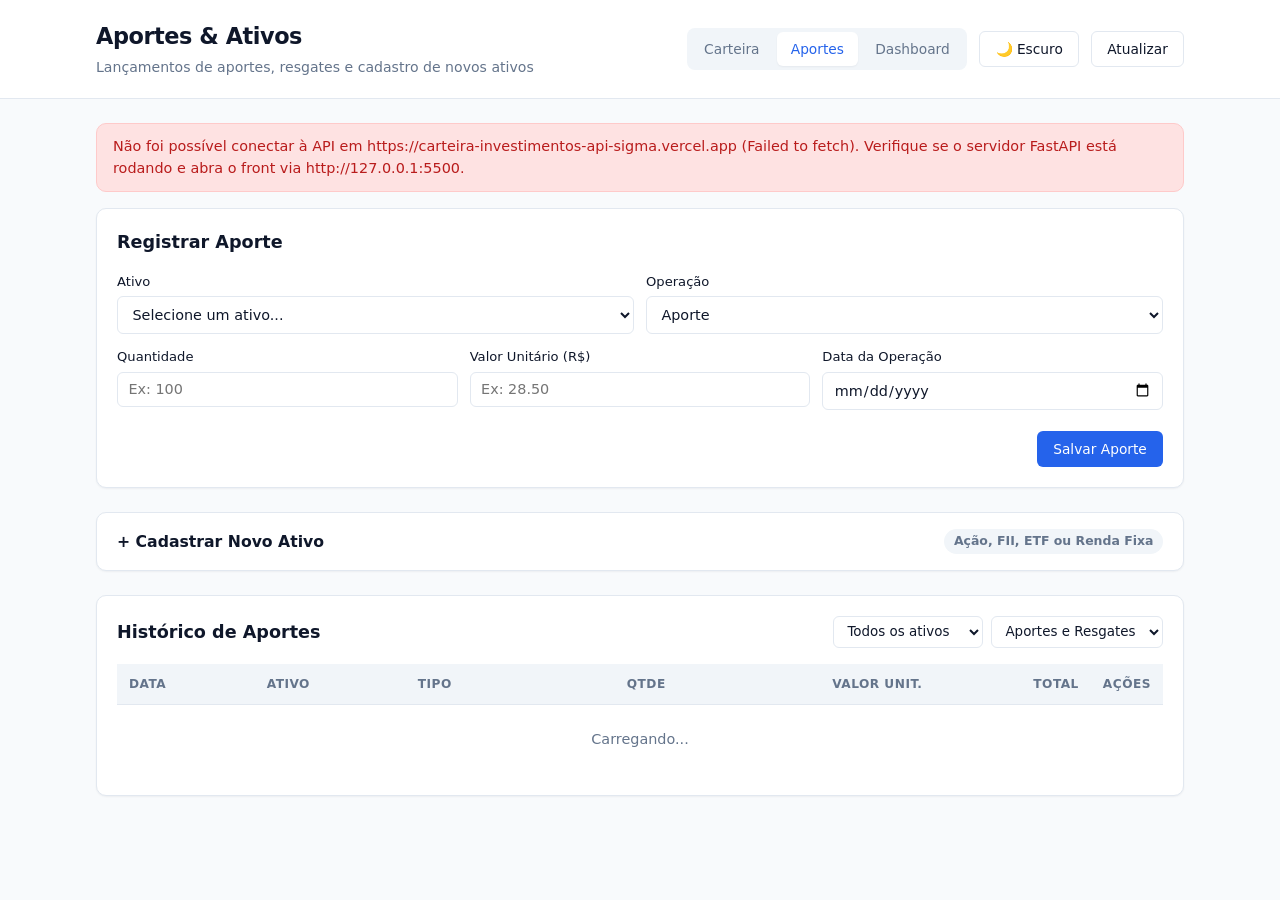
==== frontend/aportes.html @ 301adb0d "improve interface" ====
<!DOCTYPE html>
<html lang="pt-BR">
<head>
  <meta charset="UTF-8" />
  <meta name="viewport" content="width=device-width, initial-scale=1.0" />
  <meta name="theme-color" content="#2563eb" />
  <title>Aportes — Carteira de Investimentos</title>
  <link rel="manifest" href="manifest.json" />
  <link rel="icon" type="image/png" sizes="192x192" href="icons/icon-192.png" />
  <link rel="apple-touch-icon" href="icons/icon-192.png" />
  <link rel="stylesheet" href="css/style.css" />
  <script src="js/theme.js"></script>
</head>
<body>
  <header class="topbar">
    <div class="container topbar-inner">
      <div>
        <h1>Aportes &amp; Ativos</h1>
        <p class="subtitle">Lançamentos de aportes, resgates e cadastro de novos ativos</p>
      </div>
      <div class="topbar-actions">
        <nav class="topnav" aria-label="Navegação principal">
          <a href="index.html" class="nav-link">Carteira</a>
          <a href="aportes.html" class="nav-link active">Aportes</a>
          <a href="dashboard.html" class="nav-link">Dashboard</a>
        </nav>
        <button id="btn-tema" class="btn btn-secondary" type="button">
          🌙 Escuro
        </button>
        <button id="btn-recarregar-aportes" class="btn btn-secondary" type="button">
          Atualizar
        </button>
      </div>
    </div>
  </header>

  <main class="container">
    <div id="feedback" class="feedback hidden" role="status" aria-live="polite"></div>

    <!-- Formulário principal: Registrar / Editar Aporte -->
    <section class="card">
      <div class="section-header">
        <h2 id="titulo-form-aporte">Registrar Aporte</h2>
        <button
          id="btn-cancelar-edicao"
          type="button"
          class="btn btn-ghost btn-sm hidden"
        >
          Cancelar edição
        </button>
      </div>

      <form id="form-aporte">
        <input id="aporte-id" type="hidden" value="" />

        <div class="field-row">
          <div class="field">
            <label for="aporte-ativo">Ativo</label>
            <select id="aporte-ativo" name="ativo_id" required>
              <option value="">Selecione um ativo...</option>
            </select>
          </div>

          <div class="field">
            <label for="aporte-tipo">Operação</label>
            <select id="aporte-tipo" name="tipo" required>
              <option value="APORTE">Aporte</option>
              <option value="RESGATE">Resgate</option>
            </select>
          </div>
        </div>

        <div class="field-row field-row-3">
          <div class="field">
            <label for="aporte-quantidade">
              Quantidade
              <span id="hint-qtde-rf" class="field-hint hidden">(fixo em 1 para RF)</span>
            </label>
            <input
              id="aporte-quantidade"
              name="quantidade"
              type="number"
              step="any"
              min="0.000001"
              placeholder="Ex: 100"
              required
            />
          </div>

          <div class="field">
            <label for="aporte-valor" id="label-aporte-valor">Valor Unitário (R$)</label>
            <input
              id="aporte-valor"
              name="valor_unitario"
              type="number"
              step="0.0001"
              min="0.0001"
              placeholder="Ex: 28.50"
              required
            />
          </div>

          <div class="field">
            <label for="aporte-data">Data da Operação</label>
            <input id="aporte-data" name="data_aporte" type="date" />
          </div>
        </div>

        <div class="form-actions">
          <button id="btn-submit-aporte" type="submit" class="btn btn-primary">
            Salvar Aporte
          </button>
        </div>
      </form>
    </section>

    <!-- Bloco recolhível: Cadastrar Novo Ativo -->
    <details id="detalhes-novo-ativo" class="card collapsible-card">
      <summary class="collapsible-summary">
        <span>+ Cadastrar Novo Ativo</span>
        <span class="badge-muted">Ação, FII, ETF ou Renda Fixa</span>
      </summary>

      <form id="form-ativo" class="collapsible-body">
        <div class="field-row">
          <div class="field">
            <label for="ativo-codigo">Código</label>
            <input
              id="ativo-codigo"
              name="codigo"
              type="text"
              placeholder="Ex: BBAS3 ou CDB_120"
              maxlength="30"
              required
            />
          </div>

          <div class="field">
            <label for="ativo-classe">Classe</label>
            <select id="ativo-classe" name="classe" required>
              <option value="ACAO">Ação</option>
              <option value="FII">FII</option>
              <option value="ETF">ETF</option>
              <option value="RENDA_FIXA">Renda Fixa</option>
            </select>
          </div>
        </div>

        <div class="field">
          <label for="ativo-nome">Nome do Ativo</label>
          <input
            id="ativo-nome"
            name="nome"
            type="text"
            placeholder="Ex: Banco do Brasil"
            maxlength="100"
            required
          />
        </div>

        <div id="campos-rf" class="rf-fields hidden">
          <div class="field-row field-row-3">
            <div class="field">
              <label for="ativo-indexador">Indexador</label>
              <select id="ativo-indexador" name="indexador">
                <option value="CDI">CDI</option>
                <option value="SELIC">SELIC</option>
                <option value="IPCA">IPCA</option>
                <option value="PREFIXADO">Prefixado</option>
              </select>
            </div>

            <div class="field">
              <label for="ativo-taxa" id="label-ativo-taxa">Percentual do CDI (%)</label>
              <input
                id="ativo-taxa"
                name="taxa_percentual"
                type="number"
                step="0.01"
                min="0"
                placeholder="Ex: 100 ou 120"
              />
            </div>

            <div class="field">
              <label for="ativo-valor-inicial">Valor Inicial / Atual (R$)</label>
              <input
                id="ativo-valor-inicial"
                name="valor_atual"
                type="number"
                step="0.01"
                min="0"
                value="0"
                placeholder="0,00"
              />
            </div>
          </div>
        </div>

        <div class="form-actions">
          <button type="submit" class="btn btn-primary">Cadastrar Ativo</button>
        </div>
      </form>
    </details>

    <!-- Histórico de Aportes com Filtros -->
    <section class="card">
      <div class="section-header">
        <h2>Histórico de Aportes</h2>
        <div class="filter-bar">
          <select id="filtro-ativo" aria-label="Filtrar por ativo">
            <option value="">Todos os ativos</option>
          </select>
          <select id="filtro-tipo" aria-label="Filtrar por operação">
            <option value="">Aportes e Resgates</option>
            <option value="APORTE">Somente Aportes</option>
            <option value="RESGATE">Somente Resgates</option>
          </select>
        </div>
      </div>

      <div class="table-wrapper">
        <table>
          <thead>
            <tr>
              <th>Data</th>
              <th>Ativo</th>
              <th>Tipo</th>
              <th class="num">Qtde</th>
              <th class="num">Valor Unit.</th>
              <th class="num">Total</th>
              <th class="actions-col">Ações</th>
            </tr>
          </thead>
          <tbody id="tbody-aportes">
            <tr>
              <td colspan="7" class="empty-cell">Carregando...</td>
            </tr>
          </tbody>
        </table>
      </div>
    </section>
  </main>

  <!-- Navegação inferior fixa no celular (PWA) -->
  <nav class="bottom-nav" aria-label="Navegação mobile">
    <a href="index.html" class="bottom-nav-link">
      <span class="bottom-nav-icon" aria-hidden="true">💼</span>
      <span>Carteira</span>
    </a>
    <a href="aportes.html" class="bottom-nav-link active">
      <span class="bottom-nav-icon" aria-hidden="true">➕</span>
      <span>Aportes</span>
    </a>
    <a href="dashboard.html" class="bottom-nav-link">
      <span class="bottom-nav-icon" aria-hidden="true">📊</span>
      <span>Dashboard</span>
    </a>
  </nav>

  <script src="js/api.js"></script>
  <script src="js/utils.js"></script>
  <script src="js/aportes.js"></script>
</body>
</html>
---- frontend/css/style.css ----
:root {
  --bg: #f8fafc;
  --surface: #ffffff;
  --surface-subtle: #f1f5f9;
  --row-hover: #f8fafc;
  --border: #e2e8f0;
  --text: #0f172a;
  --text-muted: #64748b;
  --primary: #2563eb;
  --primary-hover: #1d4ed8;
  --positive: #15803d;
  --positive-bg: #dcfce7;
  --positive-border: #bbf7d0;
  --negative: #b91c1c;
  --negative-bg: #fee2e2;
  --negative-border: #fecaca;
  --radius: 10px;
  --shadow: 0 1px 2px rgba(15, 23, 42, 0.05);
}

[data-theme="dark"] {
  --bg: #0b1120;
  --surface: #111827;
  --surface-subtle: #1e293b;
  --row-hover: #172033;
  --border: #263248;
  --text: #f1f5f9;
  --text-muted: #94a3b8;
  --primary: #3b82f6;
  --primary-hover: #2563eb;
  --positive: #4ade80;
  --positive-bg: rgba(34, 197, 94, 0.14);
  --positive-border: rgba(74, 222, 128, 0.3);
  --negative: #f87171;
  --negative-bg: rgba(239, 68, 68, 0.15);
  --negative-border: rgba(248, 113, 113, 0.3);
  --shadow: 0 1px 3px rgba(0, 0, 0, 0.35);
  color-scheme: dark;
}

*,
*::before,
*::after {
  box-sizing: border-box;
}

@view-transition {
  navigation: auto;
}

::view-transition-old(page-content) {
  animation: pageFadeOut 160ms ease both;
}

::view-transition-new(page-content) {
  animation: pageEnter 240ms cubic-bezier(0.22, 1, 0.36, 1) both;
}

@keyframes pageEnter {
  from {
    opacity: 0;
    transform: translateY(8px);
  }
  to {
    opacity: 1;
    transform: translateY(0);
  }
}

@keyframes pageFadeOut {
  from {
    opacity: 1;
    transform: translateY(0);
  }
  to {
    opacity: 0;
    transform: translateY(-4px);
  }
}

body {
  margin: 0;
  font-family: system-ui, -apple-system, BlinkMacSystemFont, "Segoe UI", Roboto,
    sans-serif;
  background-color: var(--bg);
  color: var(--text);
  line-height: 1.5;
  -webkit-font-smoothing: antialiased;
  transition: background-color 0.2s ease, color 0.2s ease;
}

main {
  view-transition-name: page-content;
  animation: pageEnter 240ms cubic-bezier(0.22, 1, 0.36, 1) both;
  transition: opacity 0.15s ease, transform 0.15s ease;
}

main.page-leaving {
  opacity: 0;
  transform: translateY(-4px);
}

@media (prefers-reduced-motion: reduce) {
  main,
  ::view-transition-old(page-content),
  ::view-transition-new(page-content) {
    animation: none !important;
    transition: none !important;
  }
}

.container {
  width: 100%;
  max-width: 1120px;
  margin: 0 auto;
  padding: 0 1rem;
}

/* Header */
.topbar {
  background: var(--surface);
  border-bottom: 1px solid var(--border);
  padding: 1.25rem 0;
  margin-bottom: 1.5rem;
  view-transition-name: topbar;
  transition: background-color 0.2s ease, border-color 0.2s ease;
}

.topbar-inner {
  display: flex;
  align-items: center;
  justify-content: space-between;
  gap: 1rem;
  flex-wrap: wrap;
}

.topbar-actions {
  display: flex;
  align-items: center;
  gap: 0.75rem;
  flex-wrap: wrap;
}

.topnav {
  display: inline-flex;
  background: var(--surface-subtle);
  padding: 0.25rem;
  border-radius: 8px;
  gap: 0.25rem;
}

.nav-link {
  text-decoration: none;
  color: var(--text-muted);
  font-size: 0.86rem;
  font-weight: 500;
  padding: 0.4rem 0.85rem;
  border-radius: 6px;
  transition: background-color 0.15s ease, color 0.15s ease;
}

.nav-link:hover {
  color: var(--text);
}

.nav-link.active {
  background: var(--surface);
  color: var(--primary);
  box-shadow: var(--shadow);
}

h1 {
  margin: 0;
  font-size: 1.4rem;
  font-weight: 700;
  letter-spacing: -0.02em;
}

h2 {
  margin: 0;
  font-size: 1.1rem;
  font-weight: 600;
}

h3 {
  margin: 0 0 0.85rem;
  font-size: 0.98rem;
  font-weight: 600;
}

.subtitle {
  margin: 0.2rem 0 0;
  font-size: 0.88rem;
  color: var(--text-muted);
}

/* Feedback Banner */
.feedback {
  padding: 0.75rem 1rem;
  border-radius: var(--radius);
  margin-bottom: 1rem;
  font-size: 0.9rem;
  font-weight: 500;
  border: 1px solid transparent;
}

.feedback.success {
  background: var(--positive-bg);
  color: var(--positive);
  border-color: var(--positive-border);
}

.feedback.error {
  background: var(--negative-bg);
  color: var(--negative);
  border-color: var(--negative-border);
}

.hidden {
  display: none !important;
}

/* KPI Strip (linha única) */
.kpi-strip {
  display: grid;
  grid-template-columns: repeat(4, minmax(0, 1fr));
  gap: 0.85rem;
  margin-bottom: 1.5rem;
}

.summary-card {
  background: var(--surface);
  border: 1px solid var(--border);
  border-radius: var(--radius);
  padding: 0.9rem 1rem;
  box-shadow: var(--shadow);
  display: flex;
  flex-direction: column;
  gap: 0.2rem;
  min-width: 0;
}

.summary-label {
  font-size: 0.74rem;
  text-transform: uppercase;
  letter-spacing: 0.04em;
  color: var(--text-muted);
}

.summary-value {
  font-size: 1.15rem;
  font-weight: 700;
  font-variant-numeric: tabular-nums;
  white-space: nowrap;
  overflow: hidden;
  text-overflow: ellipsis;
}

.kpi-sub {
  font-size: 0.78rem;
  color: var(--text-muted);
  font-variant-numeric: tabular-nums;
  white-space: nowrap;
  overflow: hidden;
  text-overflow: ellipsis;
}

.kpi-highlight {
  font-size: 0.86rem;
  font-variant-numeric: tabular-nums;
  white-space: nowrap;
  overflow: hidden;
  text-overflow: ellipsis;
}

/* Dashboard Charts */
.charts-grid {
  display: grid;
  grid-template-columns: repeat(2, minmax(0, 1fr));
  gap: 1.25rem;
  margin-bottom: 2rem;
}

.chart-card {
  margin-bottom: 0;
}

.chart-card-wide {
  grid-column: 1 / -1;
}

.chart-box {
  position: relative;
  height: 290px;
  width: 100%;
}

.chart-box-tall {
  height: 320px;
}

.chart-empty {
  position: absolute;
  inset: 0;
  display: flex;
  align-items: center;
  justify-content: center;
  margin: 0;
  font-size: 0.9rem;
  color: var(--text-muted);
  text-align: center;
}

@media (max-width: 1024px) {
  .kpi-strip {
    grid-template-columns: repeat(2, minmax(0, 1fr));
  }
}

@media (max-width: 768px) {
  .kpi-strip {
    grid-template-columns: repeat(2, minmax(0, 1fr));
  }

  .charts-grid {
    grid-template-columns: 1fr;
  }
}

/* Cards & Sections */
.card {
  background: var(--surface);
  border: 1px solid var(--border);
  border-radius: var(--radius);
  padding: 1.25rem;
  margin-bottom: 1.5rem;
  box-shadow: var(--shadow);
}

.section-header {
  display: flex;
  align-items: center;
  justify-content: space-between;
  gap: 0.75rem;
  margin-bottom: 1rem;
  flex-wrap: wrap;
}

.badge-muted {
  font-size: 0.78rem;
  color: var(--text-muted);
  background: var(--surface-subtle);
  padding: 0.2rem 0.6rem;
  border-radius: 999px;
}

/* Tables */
.table-wrapper {
  overflow-x: auto;
}

table {
  width: 100%;
  border-collapse: collapse;
  font-size: 0.9rem;
}

th,
td {
  padding: 0.7rem 0.75rem;
  text-align: left;
  border-bottom: 1px solid var(--border);
  white-space: nowrap;
}

th {
  font-size: 0.76rem;
  font-weight: 600;
  text-transform: uppercase;
  letter-spacing: 0.04em;
  color: var(--text-muted);
  background: var(--surface-subtle);
}

tbody tr:hover {
  background: var(--row-hover);
}

tbody tr:last-child td {
  border-bottom: none;
}

.num {
  text-align: right;
  font-variant-numeric: tabular-nums;
}

.actions-col {
  text-align: right;
  width: 1%;
}

.asset-code {
  font-weight: 600;
  color: var(--text);
}

.asset-name {
  display: block;
  font-size: 0.78rem;
  color: var(--text-muted);
}

.empty-cell {
  text-align: center;
  color: var(--text-muted);
  padding: 1.5rem 0.75rem;
}

/* Rentabilidade & Badges */
.pos {
  color: var(--positive);
  font-weight: 600;
}

.neg {
  color: var(--negative);
  font-weight: 600;
}

.neu {
  color: var(--text-muted);
}

.pill {
  display: inline-block;
  padding: 0.15rem 0.55rem;
  border-radius: 999px;
  font-size: 0.75rem;
  font-weight: 600;
}

.pill-aporte {
  background: var(--positive-bg);
  color: var(--positive);
}

.pill-resgate {
  background: var(--negative-bg);
  color: var(--negative);
}

/* Forms */
.forms-grid {
  display: grid;
  grid-template-columns: repeat(auto-fit, minmax(min(100%, 300px), 1fr));
  gap: 1.25rem;
  margin-bottom: 1.75rem;
}

.subcard {
  background: var(--bg);
  border: 1px solid var(--border);
  border-radius: var(--radius);
  padding: 1rem 1.15rem;
  min-width: 0;
  max-width: 100%;
}

.subcard-header {
  display: flex;
  align-items: center;
  justify-content: space-between;
  gap: 0.5rem;
  margin-bottom: 0.85rem;
}

.subcard-header h3 {
  margin: 0;
}

.field {
  display: flex;
  flex-direction: column;
  gap: 0.3rem;
  margin-bottom: 0.85rem;
  min-width: 0;
}

.field-row {
  display: grid;
  grid-template-columns: repeat(2, minmax(0, 1fr));
  gap: 0.75rem;
}

.field-row-3 {
  grid-template-columns: repeat(3, minmax(0, 1fr));
}

/* Collapsible Novo Ativo */
.collapsible-card {
  padding: 0;
}

.collapsible-summary {
  display: flex;
  align-items: center;
  justify-content: space-between;
  gap: 0.75rem;
  padding: 1rem 1.25rem;
  font-size: 0.98rem;
  font-weight: 600;
  cursor: pointer;
  list-style: none;
  user-select: none;
}

.collapsible-summary::-webkit-details-marker {
  display: none;
}

.collapsible-card[open] .collapsible-summary {
  border-bottom: 1px solid var(--border);
}

.collapsible-body {
  padding: 1.15rem 1.25rem 1.25rem;
}

/* Filter bar */
.filter-bar {
  display: flex;
  gap: 0.5rem;
  flex-wrap: wrap;
}

.filter-bar select {
  width: auto;
  min-width: 150px;
  padding: 0.4rem 0.6rem;
  font-size: 0.84rem;
}

/* Mobile Bottom Nav (estilo PWA/App) */
.bottom-nav {
  display: none;
}

label {
  font-size: 0.82rem;
  font-weight: 500;
  color: var(--text);
}

.field-hint {
  font-weight: 400;
  font-size: 0.75rem;
  color: var(--text-muted);
}

input,
select {
  width: 100%;
  min-width: 0;
  max-width: 100%;
  padding: 0.55rem 0.65rem;
  font-size: 0.9rem;
  font-family: inherit;
  color: var(--text);
  background: var(--surface);
  border: 1px solid var(--border);
  border-radius: 6px;
  transition: border-color 0.15s ease;
}

input:focus,
select:focus {
  outline: none;
  border-color: var(--primary);
}

input[readonly] {
  background: var(--surface-subtle);
  color: var(--text-muted);
  cursor: not-allowed;
}

.rf-fields {
  padding-top: 0.25rem;
  border-top: 1px dashed var(--border);
  margin-top: 0.25rem;
}

.form-actions {
  display: flex;
  justify-content: flex-end;
  margin-top: 0.5rem;
}

.history-block {
  border-top: 1px solid var(--border);
  padding-top: 1.25rem;
}

/* Buttons */
.btn {
  display: inline-flex;
  align-items: center;
  justify-content: center;
  gap: 0.35rem;
  padding: 0.55rem 0.95rem;
  font-size: 0.86rem;
  font-weight: 500;
  font-family: inherit;
  border-radius: 6px;
  border: 1px solid transparent;
  cursor: pointer;
  transition: background-color 0.15s ease, border-color 0.15s ease;
}

.btn:disabled {
  opacity: 0.6;
  cursor: wait;
}

.btn-primary {
  background: var(--primary);
  color: #ffffff;
}

.btn-primary:hover {
  background: var(--primary-hover);
}

.btn-secondary {
  background: var(--surface);
  color: var(--text);
  border-color: var(--border);
}

.btn-secondary:hover {
  background: var(--surface-subtle);
}

.btn-ghost {
  background: transparent;
  color: var(--text-muted);
}

.btn-ghost:hover {
  background: var(--surface-subtle);
  color: var(--text);
}

.btn-danger-ghost {
  background: transparent;
  color: var(--negative);
}

.btn-danger-ghost:hover {
  background: var(--negative-bg);
}

.btn-sm {
  padding: 0.3rem 0.6rem;
  font-size: 0.78rem;
}

.row-actions {
  display: inline-flex;
  gap: 0.35rem;
}

/* Modal */
.modal {
  background: var(--surface);
  color: var(--text);
  border: 1px solid var(--border);
  border-radius: var(--radius);
  padding: 1.25rem;
  width: 100%;
  max-width: 380px;
  box-shadow: 0 10px 30px rgba(0, 0, 0, 0.35);
}

.modal::backdrop {
  background: rgba(2, 6, 23, 0.55);
}

.modal-subtitle {
  margin: -0.4rem 0 1rem;
  font-size: 0.86rem;
  color: var(--text-muted);
}

.modal-actions {
  display: flex;
  justify-content: flex-end;
  gap: 0.5rem;
  margin-top: 1rem;
}

@media (max-width: 640px) {
  body {
    padding-bottom: 74px;
  }

  .topnav {
    display: none;
  }

  .bottom-nav {
    display: grid;
    grid-template-columns: repeat(3, 1fr);
    position: fixed;
    left: 0;
    right: 0;
    bottom: 0;
    z-index: 50;
    background: var(--surface);
    border-top: 1px solid var(--border);
    padding: 0.4rem 0.5rem calc(0.4rem + env(safe-area-inset-bottom));
    box-shadow: 0 -2px 10px rgba(0, 0, 0, 0.08);
  }

  .bottom-nav-link {
    display: flex;
    flex-direction: column;
    align-items: center;
    justify-content: center;
    gap: 0.15rem;
    padding: 0.35rem 0.25rem;
    border-radius: 8px;
    text-decoration: none;
    font-size: 0.72rem;
    font-weight: 500;
    color: var(--text-muted);
    transition: color 0.15s ease, background-color 0.15s ease;
  }

  .bottom-nav-link.active {
    color: var(--primary);
    background: var(--surface-subtle);
    font-weight: 600;
  }

  .bottom-nav-icon {
    font-size: 1.15rem;
    line-height: 1;
  }

  .field-row,
  .field-row-3 {
    grid-template-columns: 1fr;
  }

  .filter-bar {
    width: 100%;
  }

  .filter-bar select {
    flex: 1;
    min-width: 0;
  }

  .card {
    padding: 1rem;
  }
}
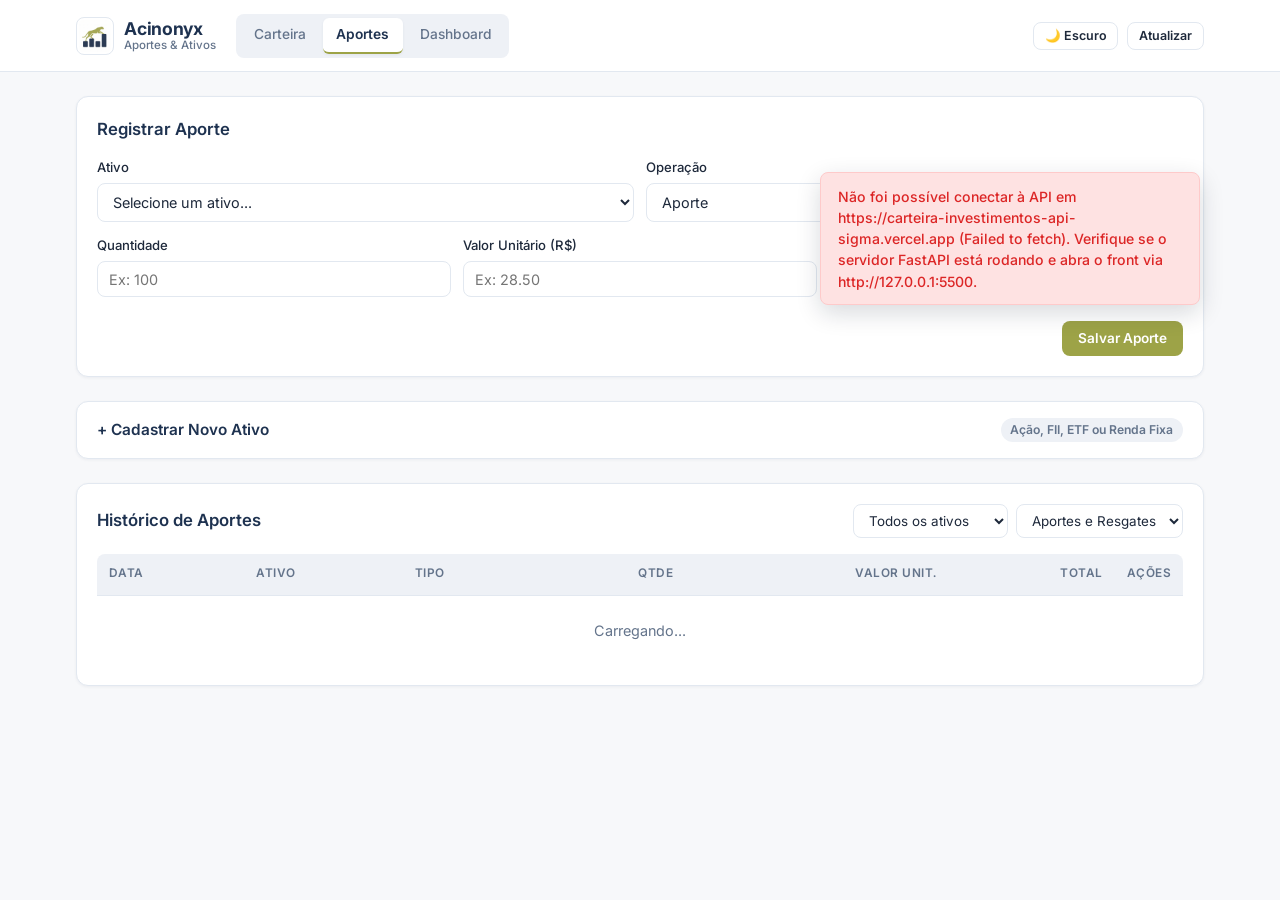
==== commit f2d37e56: "improve interface style" ====
--- a/frontend/aportes.html
+++ b/frontend/aportes.html
@@ -3,8 +3,14 @@
 <head>
   <meta charset="UTF-8" />
   <meta name="viewport" content="width=device-width, initial-scale=1.0" />
-  <meta name="theme-color" content="#2563eb" />
-  <title>Aportes — Carteira de Investimentos</title>
+  <meta name="theme-color" content="#1e3250" />
+  <title>Acinonyx — Aportes</title>
+  <link rel="preconnect" href="https://fonts.googleapis.com" />
+  <link rel="preconnect" href="https://fonts.gstatic.com" crossorigin />
+  <link
+    href="https://fonts.googleapis.com/css2?family=Inter:wght@400;500;600;700&display=swap"
+    rel="stylesheet"
+  />
   <link rel="manifest" href="manifest.json" />
   <link rel="icon" type="image/png" sizes="192x192" href="icons/icon-192.png" />
   <link rel="apple-touch-icon" href="icons/icon-192.png" />
@@ -14,20 +20,25 @@
 <body>
   <header class="topbar">
     <div class="container topbar-inner">
-      <div>
-        <h1>Aportes &amp; Ativos</h1>
-        <p class="subtitle">Lançamentos de aportes, resgates e cadastro de novos ativos</p>
-      </div>
-      <div class="topbar-actions">
+      <div class="topbar-left">
+        <a href="index.html" class="brand nav-transition">
+          <img src="icons/icon-192.png" alt="Logo Acinonyx" class="brand-logo" />
+          <span class="brand-text">
+            <span class="brand-name">Acinonyx</span>
+            <span class="brand-tagline">Aportes &amp; Ativos</span>
+          </span>
+        </a>
         <nav class="topnav" aria-label="Navegação principal">
           <a href="index.html" class="nav-link">Carteira</a>
           <a href="aportes.html" class="nav-link active">Aportes</a>
           <a href="dashboard.html" class="nav-link">Dashboard</a>
         </nav>
-        <button id="btn-tema" class="btn btn-secondary" type="button">
+      </div>
+      <div class="topbar-actions">
+        <button id="btn-tema" class="btn btn-secondary btn-sm" type="button">
           🌙 Escuro
         </button>
-        <button id="btn-recarregar-aportes" class="btn btn-secondary" type="button">
+        <button id="btn-recarregar-aportes" class="btn btn-secondary btn-sm" type="button">
           Atualizar
         </button>
       </div>
@@ -71,11 +82,8 @@
         </div>
 
         <div class="field-row field-row-3">
-          <div class="field">
-            <label for="aporte-quantidade">
-              Quantidade
-              <span id="hint-qtde-rf" class="field-hint hidden">(fixo em 1 para RF)</span>
-            </label>
+          <div class="field" id="field-aporte-quantidade">
+            <label for="aporte-quantidade">Quantidade</label>
             <input
               id="aporte-quantidade"
               name="quantidade"
--- a/frontend/css/style.css
+++ b/frontend/css/style.css
@@ -1,40 +1,59 @@
 :root {
-  --bg: #f8fafc;
+  --navy: #1e3250;
+  --navy-hover: #15253c;
+  --navy-soft: rgba(30, 50, 80, 0.08);
+  --olive: #9da347;
+  --olive-hover: #888e3a;
+  --olive-soft: rgba(157, 163, 71, 0.14);
+
+  --bg: #f7f8fa;
   --surface: #ffffff;
-  --surface-subtle: #f1f5f9;
+  --surface-subtle: #eef1f6;
   --row-hover: #f8fafc;
   --border: #e2e8f0;
-  --text: #0f172a;
+  --text: #1e293b;
   --text-muted: #64748b;
-  --primary: #2563eb;
-  --primary-hover: #1d4ed8;
-  --positive: #15803d;
+
+  --primary: var(--olive);
+  --primary-hover: var(--olive-hover);
+  --positive: #16a34a;
   --positive-bg: #dcfce7;
   --positive-border: #bbf7d0;
-  --negative: #b91c1c;
+  --negative: #dc2626;
   --negative-bg: #fee2e2;
   --negative-border: #fecaca;
-  --radius: 10px;
-  --shadow: 0 1px 2px rgba(15, 23, 42, 0.05);
+
+  --radius: 12px;
+  --radius-sm: 8px;
+  --shadow: 0 1px 3px rgba(30, 50, 80, 0.06);
 }
 
 [data-theme="dark"] {
-  --bg: #0b1120;
-  --surface: #111827;
-  --surface-subtle: #1e293b;
-  --row-hover: #172033;
-  --border: #263248;
+  --navy: #2a466f;
+  --navy-hover: #355687;
+  --navy-soft: rgba(42, 70, 111, 0.28);
+  --olive: #b3b959;
+  --olive-hover: #9fa549;
+  --olive-soft: rgba(179, 185, 89, 0.16);
+
+  --bg: #0d1522;
+  --surface: #142033;
+  --surface-subtle: #1b2b44;
+  --row-hover: #19273e;
+  --border: #263956;
   --text: #f1f5f9;
   --text-muted: #94a3b8;
-  --primary: #3b82f6;
-  --primary-hover: #2563eb;
+
+  --primary: var(--olive);
+  --primary-hover: var(--olive-hover);
   --positive: #4ade80;
-  --positive-bg: rgba(34, 197, 94, 0.14);
+  --positive-bg: rgba(22, 163, 74, 0.16);
   --positive-border: rgba(74, 222, 128, 0.3);
   --negative: #f87171;
-  --negative-bg: rgba(239, 68, 68, 0.15);
+  --negative-bg: rgba(220, 38, 38, 0.16);
   --negative-border: rgba(248, 113, 113, 0.3);
-  --shadow: 0 1px 3px rgba(0, 0, 0, 0.35);
+
+  --shadow: 0 2px 6px rgba(0, 0, 0, 0.35);
   color-scheme: dark;
 }
 
@@ -78,10 +97,21 @@
   }
 }
 
+@keyframes toastSlideIn {
+  from {
+    opacity: 0;
+    transform: translateY(-10px);
+  }
+  to {
+    opacity: 1;
+    transform: translateY(0);
+  }
+}
+
 body {
   margin: 0;
-  font-family: system-ui, -apple-system, BlinkMacSystemFont, "Segoe UI", Roboto,
-    sans-serif;
+  font-family: "Inter", system-ui, -apple-system, BlinkMacSystemFont, "Segoe UI",
+    Roboto, sans-serif;
   background-color: var(--bg);
   color: var(--text);
   line-height: 1.5;
@@ -111,18 +141,21 @@
 
 .container {
   width: 100%;
-  max-width: 1120px;
+  max-width: 1160px;
   margin: 0 auto;
   padding: 0 1rem;
 }
 
-/* Header */
+/* Header & Marca Acinonyx */
 .topbar {
   background: var(--surface);
   border-bottom: 1px solid var(--border);
-  padding: 1.25rem 0;
+  padding: 0.85rem 0;
   margin-bottom: 1.5rem;
   view-transition-name: topbar;
+  position: sticky;
+  top: 0;
+  z-index: 40;
   transition: background-color 0.2s ease, border-color 0.2s ease;
 }
 
@@ -134,10 +167,59 @@
   flex-wrap: wrap;
 }
 
+.topbar-left {
+  display: flex;
+  align-items: center;
+  gap: 1.25rem;
+  flex-wrap: wrap;
+}
+
+.brand {
+  display: inline-flex;
+  align-items: center;
+  gap: 0.65rem;
+  text-decoration: none;
+  color: var(--text);
+}
+
+.brand-logo {
+  width: 38px;
+  height: 38px;
+  object-fit: contain;
+  background: #ffffff;
+  border-radius: 8px;
+  padding: 2px;
+  border: 1px solid var(--border);
+  flex-shrink: 0;
+}
+
+.brand-text {
+  display: flex;
+  flex-direction: column;
+  line-height: 1.15;
+}
+
+.brand-name {
+  font-size: 1.1rem;
+  font-weight: 700;
+  letter-spacing: -0.02em;
+  color: var(--navy);
+}
+
+[data-theme="dark"] .brand-name {
+  color: var(--text);
+}
+
+.brand-tagline {
+  font-size: 0.72rem;
+  color: var(--text-muted);
+  font-weight: 500;
+}
+
 .topbar-actions {
   display: flex;
   align-items: center;
-  gap: 0.75rem;
+  gap: 0.55rem;
   flex-wrap: wrap;
 }
 
@@ -145,8 +227,8 @@
   display: inline-flex;
   background: var(--surface-subtle);
   padding: 0.25rem;
-  border-radius: 8px;
-  gap: 0.25rem;
+  border-radius: var(--radius-sm);
+  gap: 0.2rem;
 }
 
 .nav-link {
@@ -154,7 +236,7 @@
   color: var(--text-muted);
   font-size: 0.86rem;
   font-weight: 500;
-  padding: 0.4rem 0.85rem;
+  padding: 0.42rem 0.85rem;
   border-radius: 6px;
   transition: background-color 0.15s ease, color 0.15s ease;
 }
@@ -165,43 +247,54 @@
 
 .nav-link.active {
   background: var(--surface);
-  color: var(--primary);
+  color: var(--navy);
+  font-weight: 600;
   box-shadow: var(--shadow);
+  border-bottom: 2px solid var(--olive);
+}
+
+[data-theme="dark"] .nav-link.active {
+  color: var(--olive);
 }
 
 h1 {
   margin: 0;
-  font-size: 1.4rem;
+  font-size: 1.35rem;
   font-weight: 700;
   letter-spacing: -0.02em;
 }
 
 h2 {
   margin: 0;
-  font-size: 1.1rem;
-  font-weight: 600;
+  font-size: 1.05rem;
+  font-weight: 600;
+  color: var(--navy);
+}
+
+[data-theme="dark"] h2 {
+  color: var(--text);
 }
 
 h3 {
   margin: 0 0 0.85rem;
-  font-size: 0.98rem;
-  font-weight: 600;
-}
-
-.subtitle {
-  margin: 0.2rem 0 0;
+  font-size: 0.96rem;
+  font-weight: 600;
+}
+
+/* Toast Feedback */
+.feedback {
+  position: fixed;
+  top: 4.75rem;
+  right: 1.25rem;
+  z-index: 90;
+  max-width: 380px;
+  padding: 0.8rem 1.05rem;
+  border-radius: var(--radius-sm);
   font-size: 0.88rem;
-  color: var(--text-muted);
-}
-
-/* Feedback Banner */
-.feedback {
-  padding: 0.75rem 1rem;
-  border-radius: var(--radius);
-  margin-bottom: 1rem;
-  font-size: 0.9rem;
   font-weight: 500;
   border: 1px solid transparent;
+  box-shadow: 0 8px 24px rgba(15, 23, 42, 0.16);
+  animation: toastSlideIn 200ms ease both;
 }
 
 .feedback.success {
@@ -232,23 +325,24 @@
   background: var(--surface);
   border: 1px solid var(--border);
   border-radius: var(--radius);
-  padding: 0.9rem 1rem;
+  padding: 0.95rem 1.1rem;
   box-shadow: var(--shadow);
   display: flex;
   flex-direction: column;
-  gap: 0.2rem;
+  gap: 0.22rem;
   min-width: 0;
 }
 
 .summary-label {
-  font-size: 0.74rem;
+  font-size: 0.72rem;
+  font-weight: 600;
   text-transform: uppercase;
-  letter-spacing: 0.04em;
+  letter-spacing: 0.05em;
   color: var(--text-muted);
 }
 
 .summary-value {
-  font-size: 1.15rem;
+  font-size: 1.2rem;
   font-weight: 700;
   font-variant-numeric: tabular-nums;
   white-space: nowrap;
@@ -309,22 +403,6 @@
   font-size: 0.9rem;
   color: var(--text-muted);
   text-align: center;
-}
-
-@media (max-width: 1024px) {
-  .kpi-strip {
-    grid-template-columns: repeat(2, minmax(0, 1fr));
-  }
-}
-
-@media (max-width: 768px) {
-  .kpi-strip {
-    grid-template-columns: repeat(2, minmax(0, 1fr));
-  }
-
-  .charts-grid {
-    grid-template-columns: 1fr;
-  }
 }
 
 /* Cards & Sections */
@@ -346,12 +424,32 @@
   flex-wrap: wrap;
 }
 
+.section-title-group {
+  display: flex;
+  align-items: center;
+  gap: 0.6rem;
+  flex-wrap: wrap;
+}
+
 .badge-muted {
-  font-size: 0.78rem;
+  font-size: 0.76rem;
   color: var(--text-muted);
   background: var(--surface-subtle);
   padding: 0.2rem 0.6rem;
   border-radius: 999px;
+}
+
+/* Badge Navy para Tickers */
+.ticker-badge {
+  display: inline-block;
+  background: var(--navy);
+  color: #ffffff;
+  font-size: 0.78rem;
+  font-weight: 600;
+  letter-spacing: 0.03em;
+  padding: 0.18rem 0.55rem;
+  border-radius: 6px;
+  margin-bottom: 0.15rem;
 }
 
 /* Tables */
@@ -367,19 +465,27 @@
 
 th,
 td {
-  padding: 0.7rem 0.75rem;
+  padding: 0.72rem 0.75rem;
   text-align: left;
   border-bottom: 1px solid var(--border);
   white-space: nowrap;
 }
 
 th {
-  font-size: 0.76rem;
+  font-size: 0.74rem;
   font-weight: 600;
   text-transform: uppercase;
   letter-spacing: 0.04em;
   color: var(--text-muted);
   background: var(--surface-subtle);
+}
+
+th:first-child {
+  border-top-left-radius: var(--radius-sm);
+}
+
+th:last-child {
+  border-top-right-radius: var(--radius-sm);
 }
 
 tbody tr:hover {
@@ -434,9 +540,9 @@
 
 .pill {
   display: inline-block;
-  padding: 0.15rem 0.55rem;
+  padding: 0.18rem 0.6rem;
   border-radius: 999px;
-  font-size: 0.75rem;
+  font-size: 0.74rem;
   font-weight: 600;
 }
 
@@ -451,38 +557,10 @@
 }
 
 /* Forms */
-.forms-grid {
-  display: grid;
-  grid-template-columns: repeat(auto-fit, minmax(min(100%, 300px), 1fr));
-  gap: 1.25rem;
-  margin-bottom: 1.75rem;
-}
-
-.subcard {
-  background: var(--bg);
-  border: 1px solid var(--border);
-  border-radius: var(--radius);
-  padding: 1rem 1.15rem;
-  min-width: 0;
-  max-width: 100%;
-}
-
-.subcard-header {
-  display: flex;
-  align-items: center;
-  justify-content: space-between;
-  gap: 0.5rem;
-  margin-bottom: 0.85rem;
-}
-
-.subcard-header h3 {
-  margin: 0;
-}
-
 .field {
   display: flex;
   flex-direction: column;
-  gap: 0.3rem;
+  gap: 0.32rem;
   margin-bottom: 0.85rem;
   min-width: 0;
 }
@@ -497,65 +575,10 @@
   grid-template-columns: repeat(3, minmax(0, 1fr));
 }
 
-/* Collapsible Novo Ativo */
-.collapsible-card {
-  padding: 0;
-}
-
-.collapsible-summary {
-  display: flex;
-  align-items: center;
-  justify-content: space-between;
-  gap: 0.75rem;
-  padding: 1rem 1.25rem;
-  font-size: 0.98rem;
-  font-weight: 600;
-  cursor: pointer;
-  list-style: none;
-  user-select: none;
-}
-
-.collapsible-summary::-webkit-details-marker {
-  display: none;
-}
-
-.collapsible-card[open] .collapsible-summary {
-  border-bottom: 1px solid var(--border);
-}
-
-.collapsible-body {
-  padding: 1.15rem 1.25rem 1.25rem;
-}
-
-/* Filter bar */
-.filter-bar {
-  display: flex;
-  gap: 0.5rem;
-  flex-wrap: wrap;
-}
-
-.filter-bar select {
-  width: auto;
-  min-width: 150px;
-  padding: 0.4rem 0.6rem;
-  font-size: 0.84rem;
-}
-
-/* Mobile Bottom Nav (estilo PWA/App) */
-.bottom-nav {
-  display: none;
-}
-
 label {
   font-size: 0.82rem;
   font-weight: 500;
   color: var(--text);
-}
-
-.field-hint {
-  font-weight: 400;
-  font-size: 0.75rem;
-  color: var(--text-muted);
 }
 
 input,
@@ -563,20 +586,21 @@
   width: 100%;
   min-width: 0;
   max-width: 100%;
-  padding: 0.55rem 0.65rem;
+  padding: 0.56rem 0.7rem;
   font-size: 0.9rem;
   font-family: inherit;
   color: var(--text);
   background: var(--surface);
   border: 1px solid var(--border);
-  border-radius: 6px;
-  transition: border-color 0.15s ease;
+  border-radius: var(--radius-sm);
+  transition: border-color 0.15s ease, box-shadow 0.15s ease;
 }
 
 input:focus,
 select:focus {
   outline: none;
-  border-color: var(--primary);
+  border-color: var(--olive);
+  box-shadow: 0 0 0 3px var(--olive-soft);
 }
 
 input[readonly] {
@@ -586,7 +610,7 @@
 }
 
 .rf-fields {
-  padding-top: 0.25rem;
+  padding-top: 0.5rem;
   border-top: 1px dashed var(--border);
   margin-top: 0.25rem;
 }
@@ -594,12 +618,57 @@
 .form-actions {
   display: flex;
   justify-content: flex-end;
+  gap: 0.5rem;
   margin-top: 0.5rem;
 }
 
-.history-block {
-  border-top: 1px solid var(--border);
-  padding-top: 1.25rem;
+/* Collapsible Novo Ativo */
+.collapsible-card {
+  padding: 0;
+}
+
+.collapsible-summary {
+  display: flex;
+  align-items: center;
+  justify-content: space-between;
+  gap: 0.75rem;
+  padding: 1rem 1.25rem;
+  font-size: 0.96rem;
+  font-weight: 600;
+  color: var(--navy);
+  cursor: pointer;
+  list-style: none;
+  user-select: none;
+}
+
+[data-theme="dark"] .collapsible-summary {
+  color: var(--text);
+}
+
+.collapsible-summary::-webkit-details-marker {
+  display: none;
+}
+
+.collapsible-card[open] .collapsible-summary {
+  border-bottom: 1px solid var(--border);
+}
+
+.collapsible-body {
+  padding: 1.15rem 1.25rem 1.25rem;
+}
+
+/* Filter bar */
+.filter-bar {
+  display: flex;
+  gap: 0.5rem;
+  flex-wrap: wrap;
+}
+
+.filter-bar select {
+  width: auto;
+  min-width: 155px;
+  padding: 0.42rem 0.65rem;
+  font-size: 0.84rem;
 }
 
 /* Buttons */
@@ -608,14 +677,16 @@
   align-items: center;
   justify-content: center;
   gap: 0.35rem;
-  padding: 0.55rem 0.95rem;
-  font-size: 0.86rem;
-  font-weight: 500;
+  padding: 0.52rem 0.95rem;
+  font-size: 0.85rem;
+  font-weight: 600;
   font-family: inherit;
-  border-radius: 6px;
+  text-decoration: none;
+  border-radius: var(--radius-sm);
   border: 1px solid transparent;
   cursor: pointer;
-  transition: background-color 0.15s ease, border-color 0.15s ease;
+  transition: background-color 0.15s ease, border-color 0.15s ease,
+    color 0.15s ease, opacity 0.15s ease;
 }
 
 .btn:disabled {
@@ -623,13 +694,40 @@
   cursor: wait;
 }
 
+/* CTA Principal — Oliva Acinonyx */
 .btn-primary {
-  background: var(--primary);
+  background: var(--olive);
   color: #ffffff;
 }
 
 .btn-primary:hover {
-  background: var(--primary-hover);
+  background: var(--olive-hover);
+}
+
+[data-theme="dark"] .btn-primary {
+  color: #0d1522;
+}
+
+/* Botão Outline Navy */
+.btn-outline-navy {
+  background: transparent;
+  color: var(--navy);
+  border-color: var(--navy);
+}
+
+.btn-outline-navy:hover {
+  background: var(--navy);
+  color: #ffffff;
+}
+
+[data-theme="dark"] .btn-outline-navy {
+  color: #cbd5e1;
+  border-color: #476898;
+}
+
+[data-theme="dark"] .btn-outline-navy:hover {
+  background: var(--navy);
+  color: #ffffff;
 }
 
 .btn-secondary {
@@ -662,7 +760,7 @@
 }
 
 .btn-sm {
-  padding: 0.3rem 0.6rem;
+  padding: 0.34rem 0.68rem;
   font-size: 0.78rem;
 }
 
@@ -677,14 +775,14 @@
   color: var(--text);
   border: 1px solid var(--border);
   border-radius: var(--radius);
-  padding: 1.25rem;
+  padding: 1.35rem;
   width: 100%;
-  max-width: 380px;
-  box-shadow: 0 10px 30px rgba(0, 0, 0, 0.35);
+  max-width: 400px;
+  box-shadow: 0 14px 36px rgba(15, 23, 42, 0.25);
 }
 
 .modal::backdrop {
-  background: rgba(2, 6, 23, 0.55);
+  background: rgba(13, 21, 34, 0.55);
 }
 
 .modal-subtitle {
@@ -700,13 +798,42 @@
   margin-top: 1rem;
 }
 
+/* Mobile Bottom Nav (PWA) */
+.bottom-nav {
+  display: none;
+}
+
+@media (max-width: 1024px) {
+  .kpi-strip {
+    grid-template-columns: repeat(2, minmax(0, 1fr));
+  }
+}
+
+@media (max-width: 768px) {
+  .charts-grid {
+    grid-template-columns: 1fr;
+  }
+
+  .header-cta-desktop {
+    display: none;
+  }
+}
+
 @media (max-width: 640px) {
   body {
-    padding-bottom: 74px;
+    padding-bottom: 76px;
   }
 
   .topnav {
     display: none;
+  }
+
+  .feedback {
+    top: auto;
+    bottom: 5rem;
+    left: 1rem;
+    right: 1rem;
+    max-width: none;
   }
 
   .bottom-nav {
@@ -720,7 +847,7 @@
     background: var(--surface);
     border-top: 1px solid var(--border);
     padding: 0.4rem 0.5rem calc(0.4rem + env(safe-area-inset-bottom));
-    box-shadow: 0 -2px 10px rgba(0, 0, 0, 0.08);
+    box-shadow: 0 -2px 12px rgba(0, 0, 0, 0.08);
   }
 
   .bottom-nav-link {
@@ -730,7 +857,7 @@
     justify-content: center;
     gap: 0.15rem;
     padding: 0.35rem 0.25rem;
-    border-radius: 8px;
+    border-radius: var(--radius-sm);
     text-decoration: none;
     font-size: 0.72rem;
     font-weight: 500;
@@ -739,8 +866,8 @@
   }
 
   .bottom-nav-link.active {
-    color: var(--primary);
-    background: var(--surface-subtle);
+    color: var(--olive);
+    background: var(--navy-soft);
     font-weight: 600;
   }
 
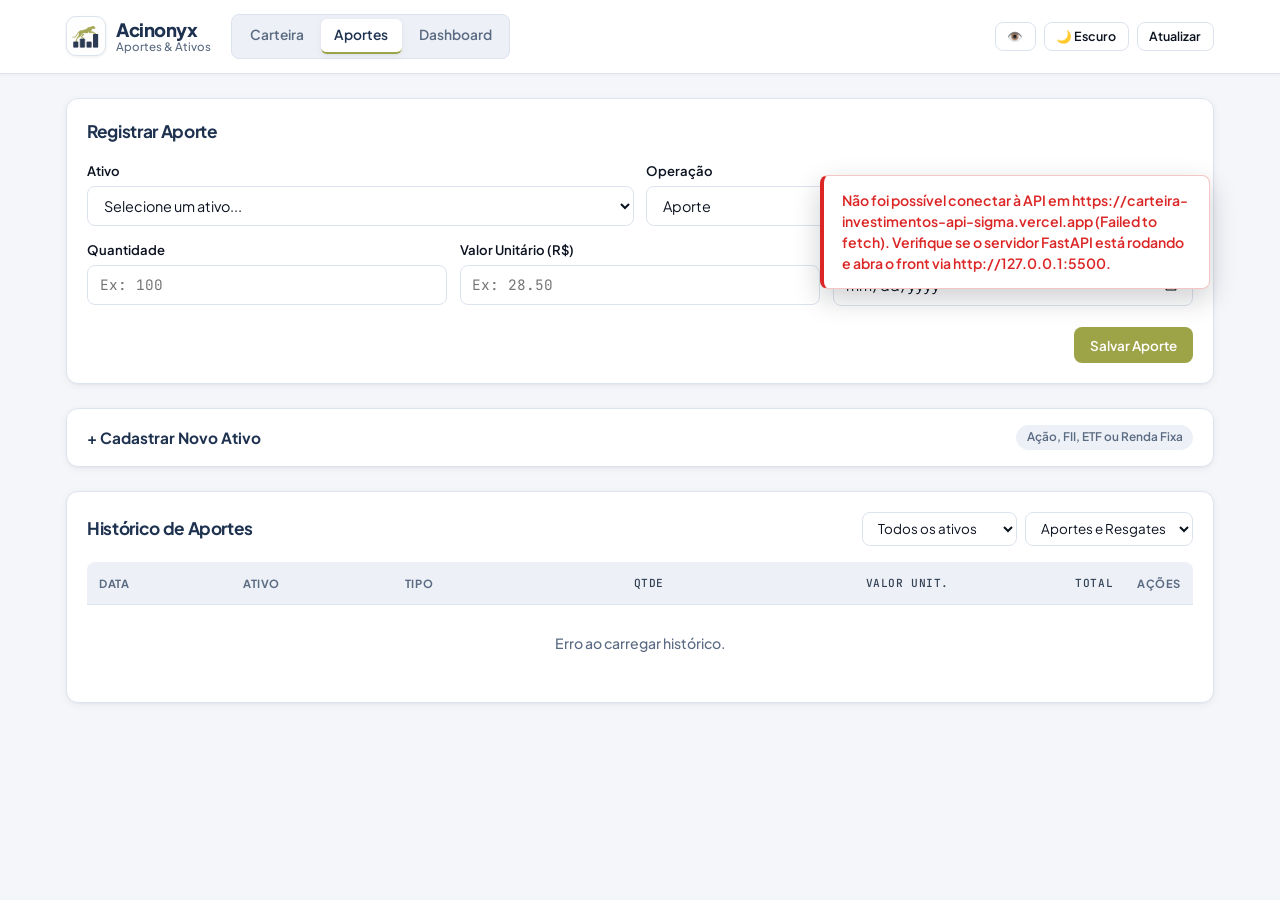
==== commit 642cc65b: "feat: aplica UI Precision Fintech Acinonyx e atualiza CONTEXT.md" ====
--- a/frontend/aportes.html
+++ b/frontend/aportes.html
@@ -8,7 +8,7 @@
   <link rel="preconnect" href="https://fonts.googleapis.com" />
   <link rel="preconnect" href="https://fonts.gstatic.com" crossorigin />
   <link
-    href="https://fonts.googleapis.com/css2?family=Inter:wght@400;500;600;700&display=swap"
+    href="https://fonts.googleapis.com/css2?family=JetBrains+Mono:wght@500;600;700&family=Plus+Jakarta+Sans:wght@500;600;700;800&display=swap"
     rel="stylesheet"
   />
   <link rel="manifest" href="manifest.json" />
@@ -35,6 +35,15 @@
         </nav>
       </div>
       <div class="topbar-actions">
+        <button
+          id="btn-privacidade"
+          class="btn btn-secondary btn-sm btn-icon"
+          type="button"
+          title="Ocultar ou mostrar valores"
+          aria-label="Ocultar valores"
+        >
+          👁️
+        </button>
         <button id="btn-tema" class="btn btn-secondary btn-sm" type="button">
           🌙 Escuro
         </button>
@@ -242,7 +251,7 @@
           </thead>
           <tbody id="tbody-aportes">
             <tr>
-              <td colspan="7" class="empty-cell">Carregando...</td>
+              <td colspan="7"><span class="skeleton-bar"></span></td>
             </tr>
           </tbody>
         </table>
--- a/frontend/css/style.css
+++ b/frontend/css/style.css
@@ -1,59 +1,76 @@
 :root {
+  --font-sans: "Plus Jakarta Sans", system-ui, -apple-system, BlinkMacSystemFont,
+    "Segoe UI", Roboto, sans-serif;
+  --font-mono: "JetBrains Mono", ui-monospace, SFMono-Regular, Menlo, Monaco,
+    Consolas, monospace;
+
   --navy: #1e3250;
+  --navy-deep: #132238;
   --navy-hover: #15253c;
   --navy-soft: rgba(30, 50, 80, 0.08);
   --olive: #9da347;
-  --olive-hover: #888e3a;
-  --olive-soft: rgba(157, 163, 71, 0.14);
-
-  --bg: #f7f8fa;
+  --olive-hover: #878d38;
+  --olive-soft: rgba(157, 163, 71, 0.16);
+
+  --bg: #f4f6fa;
   --surface: #ffffff;
-  --surface-subtle: #eef1f6;
-  --row-hover: #f8fafc;
-  --border: #e2e8f0;
-  --text: #1e293b;
-  --text-muted: #64748b;
+  --surface-subtle: #edf1f7;
+  --row-hover: #f6f8fc;
+  --border: #dce3ee;
+  --text: #0b1220;
+  --text-secondary: #334155;
+  --text-muted: #5b6b82;
 
   --primary: var(--olive);
   --primary-hover: var(--olive-hover);
-  --positive: #16a34a;
-  --positive-bg: #dcfce7;
-  --positive-border: #bbf7d0;
+  --positive: #15803d;
+  --positive-bg: rgba(22, 163, 74, 0.12);
+  --positive-border: rgba(22, 163, 74, 0.28);
   --negative: #dc2626;
-  --negative-bg: #fee2e2;
-  --negative-border: #fecaca;
+  --negative-bg: rgba(220, 38, 38, 0.11);
+  --negative-border: rgba(220, 38, 38, 0.26);
 
   --radius: 12px;
   --radius-sm: 8px;
-  --shadow: 0 1px 3px rgba(30, 50, 80, 0.06);
+  --shadow: 0 2px 8px rgba(15, 23, 42, 0.05), 0 1px 2px rgba(15, 23, 42, 0.04);
+  --shadow-hero: 0 10px 26px rgba(19, 34, 56, 0.22);
+  --skeleton-base: #e6ecf4;
+  --skeleton-shine: #f3f6fb;
 }
 
 [data-theme="dark"] {
-  --navy: #2a466f;
-  --navy-hover: #355687;
-  --navy-soft: rgba(42, 70, 111, 0.28);
-  --olive: #b3b959;
-  --olive-hover: #9fa549;
-  --olive-soft: rgba(179, 185, 89, 0.16);
-
-  --bg: #0d1522;
-  --surface: #142033;
-  --surface-subtle: #1b2b44;
-  --row-hover: #19273e;
-  --border: #263956;
-  --text: #f1f5f9;
-  --text-muted: #94a3b8;
+  --navy: #2d4c78;
+  --navy-deep: #13233d;
+  --navy-hover: #385d91;
+  --navy-soft: rgba(79, 122, 179, 0.2);
+  --olive: #c6ce5c;
+  --olive-hover: #b3bc48;
+  --olive-soft: rgba(198, 206, 92, 0.16);
+
+  --bg: #080e18;
+  --surface: #101b2e;
+  --surface-subtle: #16243d;
+  --row-hover: #142239;
+  --border: #223452;
+  --text: #ffffff;
+  --text-secondary: #cbd5e1;
+  --text-muted: #8fa3bf;
 
   --primary: var(--olive);
   --primary-hover: var(--olive-hover);
-  --positive: #4ade80;
-  --positive-bg: rgba(22, 163, 74, 0.16);
-  --positive-border: rgba(74, 222, 128, 0.3);
-  --negative: #f87171;
-  --negative-bg: rgba(220, 38, 38, 0.16);
-  --negative-border: rgba(248, 113, 113, 0.3);
-
-  --shadow: 0 2px 6px rgba(0, 0, 0, 0.35);
+  --positive: #34d399;
+  --positive-bg: rgba(52, 211, 153, 0.15);
+  --positive-border: rgba(52, 211, 153, 0.32);
+  --negative: #fb7185;
+  --negative-bg: rgba(251, 113, 133, 0.15);
+  --negative-border: rgba(251, 113, 133, 0.32);
+
+  --shadow: inset 0 1px 0 rgba(255, 255, 255, 0.05),
+    0 4px 14px rgba(0, 0, 0, 0.38);
+  --shadow-hero: inset 0 1px 0 rgba(255, 255, 255, 0.1),
+    0 12px 28px rgba(0, 0, 0, 0.48);
+  --skeleton-base: #182741;
+  --skeleton-shine: #23375a;
   color-scheme: dark;
 }
 
@@ -108,10 +125,18 @@
   }
 }
 
+@keyframes shimmer {
+  0% {
+    background-position: 200% 0;
+  }
+  100% {
+    background-position: -200% 0;
+  }
+}
+
 body {
   margin: 0;
-  font-family: "Inter", system-ui, -apple-system, BlinkMacSystemFont, "Segoe UI",
-    Roboto, sans-serif;
+  font-family: var(--font-sans);
   background-color: var(--bg);
   color: var(--text);
   line-height: 1.5;
@@ -130,10 +155,21 @@
   transform: translateY(-4px);
 }
 
+/* Modo privacidade (olhinho) */
+.money-val {
+  transition: filter 0.2s ease;
+}
+
+[data-privacy="hidden"] .money-val {
+  filter: blur(7px);
+  user-select: none;
+}
+
 @media (prefers-reduced-motion: reduce) {
   main,
   ::view-transition-old(page-content),
-  ::view-transition-new(page-content) {
+  ::view-transition-new(page-content),
+  .skeleton-bar {
     animation: none !important;
     transition: none !important;
   }
@@ -141,7 +177,7 @@
 
 .container {
   width: 100%;
-  max-width: 1160px;
+  max-width: 1180px;
   margin: 0 auto;
   padding: 0 1rem;
 }
@@ -156,6 +192,7 @@
   position: sticky;
   top: 0;
   z-index: 40;
+  box-shadow: 0 1px 4px rgba(15, 23, 42, 0.04);
   transition: background-color 0.2s ease, border-color 0.2s ease;
 }
 
@@ -183,13 +220,14 @@
 }
 
 .brand-logo {
-  width: 38px;
-  height: 38px;
+  width: 40px;
+  height: 40px;
   object-fit: contain;
   background: #ffffff;
-  border-radius: 8px;
+  border-radius: 10px;
   padding: 2px;
   border: 1px solid var(--border);
+  box-shadow: 0 1px 3px rgba(15, 23, 42, 0.08);
   flex-shrink: 0;
 }
 
@@ -200,9 +238,9 @@
 }
 
 .brand-name {
-  font-size: 1.1rem;
-  font-weight: 700;
-  letter-spacing: -0.02em;
+  font-size: 1.15rem;
+  font-weight: 800;
+  letter-spacing: -0.03em;
   color: var(--navy);
 }
 
@@ -219,7 +257,7 @@
 .topbar-actions {
   display: flex;
   align-items: center;
-  gap: 0.55rem;
+  gap: 0.5rem;
   flex-wrap: wrap;
 }
 
@@ -229,14 +267,15 @@
   padding: 0.25rem;
   border-radius: var(--radius-sm);
   gap: 0.2rem;
+  border: 1px solid var(--border);
 }
 
 .nav-link {
   text-decoration: none;
   color: var(--text-muted);
   font-size: 0.86rem;
-  font-weight: 500;
-  padding: 0.42rem 0.85rem;
+  font-weight: 600;
+  padding: 0.4rem 0.85rem;
   border-radius: 6px;
   transition: background-color 0.15s ease, color 0.15s ease;
 }
@@ -248,7 +287,6 @@
 .nav-link.active {
   background: var(--surface);
   color: var(--navy);
-  font-weight: 600;
   box-shadow: var(--shadow);
   border-bottom: 2px solid var(--olive);
 }
@@ -259,15 +297,16 @@
 
 h1 {
   margin: 0;
-  font-size: 1.35rem;
-  font-weight: 700;
-  letter-spacing: -0.02em;
+  font-size: 1.4rem;
+  font-weight: 800;
+  letter-spacing: -0.03em;
 }
 
 h2 {
   margin: 0;
-  font-size: 1.05rem;
-  font-weight: 600;
+  font-size: 1.08rem;
+  font-weight: 700;
+  letter-spacing: -0.02em;
   color: var(--navy);
 }
 
@@ -278,46 +317,49 @@
 h3 {
   margin: 0 0 0.85rem;
   font-size: 0.96rem;
-  font-weight: 600;
+  font-weight: 700;
 }
 
 /* Toast Feedback */
 .feedback {
   position: fixed;
-  top: 4.75rem;
+  top: 4.85rem;
   right: 1.25rem;
   z-index: 90;
-  max-width: 380px;
-  padding: 0.8rem 1.05rem;
+  max-width: 390px;
+  padding: 0.85rem 1.1rem;
   border-radius: var(--radius-sm);
   font-size: 0.88rem;
-  font-weight: 500;
+  font-weight: 600;
   border: 1px solid transparent;
-  box-shadow: 0 8px 24px rgba(15, 23, 42, 0.16);
+  backdrop-filter: blur(8px);
+  box-shadow: 0 10px 28px rgba(8, 14, 24, 0.2);
   animation: toastSlideIn 200ms ease both;
 }
 
 .feedback.success {
-  background: var(--positive-bg);
+  background: var(--surface);
   color: var(--positive);
   border-color: var(--positive-border);
+  border-left: 4px solid var(--positive);
 }
 
 .feedback.error {
-  background: var(--negative-bg);
+  background: var(--surface);
   color: var(--negative);
   border-color: var(--negative-border);
+  border-left: 4px solid var(--negative);
 }
 
 .hidden {
   display: none !important;
 }
 
-/* KPI Strip (linha única) */
+/* KPI Strip (Hero Card + 3 KPIs nítidos) */
 .kpi-strip {
   display: grid;
-  grid-template-columns: repeat(4, minmax(0, 1fr));
-  gap: 0.85rem;
+  grid-template-columns: 1.35fr repeat(3, minmax(0, 1fr));
+  gap: 0.95rem;
   margin-bottom: 1.5rem;
 }
 
@@ -325,25 +367,112 @@
   background: var(--surface);
   border: 1px solid var(--border);
   border-radius: var(--radius);
-  padding: 0.95rem 1.1rem;
+  padding: 1.05rem 1.15rem;
   box-shadow: var(--shadow);
   display: flex;
   flex-direction: column;
-  gap: 0.22rem;
+  justify-content: space-between;
+  gap: 0.3rem;
   min-width: 0;
 }
 
+.summary-card-hero {
+  background: linear-gradient(135deg, var(--navy-deep) 0%, #1e3250 100%);
+  border-color: rgba(198, 206, 92, 0.32);
+  color: #ffffff;
+  box-shadow: var(--shadow-hero);
+  position: relative;
+  overflow: hidden;
+}
+
+.summary-card-hero::after {
+  content: "";
+  position: absolute;
+  top: 0;
+  left: 0;
+  right: 0;
+  height: 3px;
+  background: linear-gradient(90deg, var(--olive), rgba(198, 206, 92, 0.2));
+}
+
+.summary-card-hero .summary-label {
+  color: rgba(226, 232, 240, 0.78);
+}
+
+.summary-card-hero .summary-value {
+  color: #ffffff;
+  font-size: 1.55rem;
+}
+
+.summary-card-hero .kpi-sub {
+  color: rgba(226, 232, 240, 0.82);
+}
+
+/* Barra fina RV vs RF dentro do Hero Card */
+.composition-bar {
+  display: flex;
+  height: 6px;
+  width: 100%;
+  border-radius: 999px;
+  overflow: hidden;
+  background: rgba(255, 255, 255, 0.14);
+  margin-top: 0.35rem;
+  gap: 2px;
+}
+
+.composition-rv {
+  background: #60a5fa;
+  height: 100%;
+  transition: width 0.35s ease;
+}
+
+.composition-rf {
+  background: #c6ce5c;
+  height: 100%;
+  transition: width 0.35s ease;
+}
+
+.composition-legend {
+  display: flex;
+  justify-content: space-between;
+  gap: 0.5rem;
+  font-family: var(--font-mono);
+  font-size: 0.72rem;
+  color: rgba(226, 232, 240, 0.85);
+  margin-top: 0.25rem;
+}
+
+.legend-dot {
+  display: inline-block;
+  width: 7px;
+  height: 7px;
+  border-radius: 50%;
+  margin-right: 4px;
+  vertical-align: middle;
+}
+
+.legend-dot-rv {
+  background: #60a5fa;
+}
+
+.legend-dot-rf {
+  background: #c6ce5c;
+}
+
 .summary-label {
-  font-size: 0.72rem;
-  font-weight: 600;
+  font-size: 0.7rem;
+  font-weight: 700;
   text-transform: uppercase;
-  letter-spacing: 0.05em;
+  letter-spacing: 0.06em;
   color: var(--text-muted);
 }
 
 .summary-value {
-  font-size: 1.2rem;
-  font-weight: 700;
+  font-family: var(--font-mono);
+  font-size: 1.28rem;
+  font-weight: 700;
+  letter-spacing: -0.02em;
+  color: var(--text);
   font-variant-numeric: tabular-nums;
   white-space: nowrap;
   overflow: hidden;
@@ -351,7 +480,9 @@
 }
 
 .kpi-sub {
+  font-family: var(--font-mono);
   font-size: 0.78rem;
+  font-weight: 500;
   color: var(--text-muted);
   font-variant-numeric: tabular-nums;
   white-space: nowrap;
@@ -359,8 +490,17 @@
   text-overflow: ellipsis;
 }
 
+.kpi-highlights-stack {
+  display: flex;
+  flex-direction: column;
+  gap: 0.35rem;
+  margin-top: 0.1rem;
+}
+
 .kpi-highlight {
-  font-size: 0.86rem;
+  font-family: var(--font-mono);
+  font-size: 0.8rem;
+  font-weight: 600;
   font-variant-numeric: tabular-nums;
   white-space: nowrap;
   overflow: hidden;
@@ -431,51 +571,100 @@
   flex-wrap: wrap;
 }
 
+/* Faixa de totais no cabeçalho das seções RV e RF */
+.section-totals-bar {
+  display: grid;
+  grid-template-columns: repeat(4, minmax(0, 1fr));
+  gap: 0.75rem;
+  padding: 0.8rem 1rem;
+  margin-bottom: 1rem;
+  background: var(--surface-subtle);
+  border: 1px solid var(--border);
+  border-radius: var(--radius-sm);
+}
+
+.totals-rv {
+  border-left: 3px solid var(--navy);
+}
+
+.totals-rf {
+  border-left: 3px solid var(--olive);
+}
+
+.section-total-item {
+  display: flex;
+  flex-direction: column;
+  gap: 0.18rem;
+  min-width: 0;
+}
+
+.section-total-label {
+  font-size: 0.68rem;
+  font-weight: 700;
+  text-transform: uppercase;
+  letter-spacing: 0.05em;
+  color: var(--text-muted);
+}
+
+.section-total-value {
+  font-family: var(--font-mono);
+  font-size: 0.98rem;
+  font-weight: 700;
+  color: var(--text);
+  font-variant-numeric: tabular-nums;
+  white-space: nowrap;
+  overflow: hidden;
+  text-overflow: ellipsis;
+}
+
 .badge-muted {
-  font-size: 0.76rem;
+  font-size: 0.74rem;
+  font-weight: 600;
   color: var(--text-muted);
   background: var(--surface-subtle);
-  padding: 0.2rem 0.6rem;
+  padding: 0.22rem 0.65rem;
   border-radius: 999px;
 }
 
 /* Badge Navy para Tickers */
 .ticker-badge {
   display: inline-block;
+  font-family: var(--font-mono);
   background: var(--navy);
   color: #ffffff;
   font-size: 0.78rem;
-  font-weight: 600;
-  letter-spacing: 0.03em;
-  padding: 0.18rem 0.55rem;
+  font-weight: 700;
+  letter-spacing: 0.04em;
+  padding: 0.2rem 0.58rem;
   border-radius: 6px;
-  margin-bottom: 0.15rem;
+  margin-bottom: 0.18rem;
 }
 
 /* Tables */
 .table-wrapper {
   overflow-x: auto;
+  -webkit-overflow-scrolling: touch;
 }
 
 table {
   width: 100%;
   border-collapse: collapse;
-  font-size: 0.9rem;
+  font-size: 0.88rem;
 }
 
 th,
 td {
-  padding: 0.72rem 0.75rem;
+  padding: 0.78rem 0.75rem;
   text-align: left;
   border-bottom: 1px solid var(--border);
   white-space: nowrap;
 }
 
 th {
-  font-size: 0.74rem;
-  font-weight: 600;
+  font-size: 0.7rem;
+  font-weight: 700;
   text-transform: uppercase;
-  letter-spacing: 0.04em;
+  letter-spacing: 0.05em;
   color: var(--text-muted);
   background: var(--surface-subtle);
 }
@@ -488,6 +677,10 @@
   border-top-right-radius: var(--radius-sm);
 }
 
+tbody tr {
+  transition: background-color 0.12s ease;
+}
+
 tbody tr:hover {
   background: var(--row-hover);
 }
@@ -498,7 +691,15 @@
 
 .num {
   text-align: right;
+  font-family: var(--font-mono);
   font-variant-numeric: tabular-nums;
+  font-weight: 500;
+  color: var(--text-secondary);
+}
+
+.num-strong {
+  font-weight: 700;
+  color: var(--text);
 }
 
 .actions-col {
@@ -507,43 +708,93 @@
 }
 
 .asset-code {
-  font-weight: 600;
+  font-family: var(--font-mono);
+  font-weight: 700;
   color: var(--text);
 }
 
 .asset-name {
   display: block;
-  font-size: 0.78rem;
+  font-family: var(--font-sans);
+  font-size: 0.75rem;
+  font-weight: 500;
   color: var(--text-muted);
 }
 
 .empty-cell {
   text-align: center;
   color: var(--text-muted);
-  padding: 1.5rem 0.75rem;
-}
-
-/* Rentabilidade & Badges */
+  padding: 1.75rem 0.75rem;
+  font-weight: 500;
+}
+
+/* Skeleton Loading */
+.skeleton-bar {
+  display: inline-block;
+  height: 14px;
+  width: 100%;
+  min-width: 56px;
+  border-radius: 6px;
+  background: linear-gradient(
+    90deg,
+    var(--skeleton-base) 25%,
+    var(--skeleton-shine) 50%,
+    var(--skeleton-base) 75%
+  );
+  background-size: 200% 100%;
+  animation: shimmer 1.3s infinite linear;
+}
+
+/* Rentabilidade & Pílulas semânticas */
 .pos {
+  color: var(--positive) !important;
+  font-weight: 700;
+}
+
+.neg {
+  color: var(--negative) !important;
+  font-weight: 700;
+}
+
+.neu {
+  color: var(--text-muted);
+}
+
+.rent-pill {
+  display: inline-flex;
+  align-items: center;
+  justify-content: center;
+  gap: 0.2rem;
+  font-family: var(--font-mono);
+  font-size: 0.78rem;
+  font-weight: 700;
+  padding: 0.22rem 0.55rem;
+  border-radius: 999px;
+  font-variant-numeric: tabular-nums;
+}
+
+.rent-pill-pos {
+  background: var(--positive-bg);
   color: var(--positive);
-  font-weight: 600;
-}
-
-.neg {
+}
+
+.rent-pill-neg {
+  background: var(--negative-bg);
   color: var(--negative);
-  font-weight: 600;
-}
-
-.neu {
+}
+
+.rent-pill-neu {
+  background: var(--surface-subtle);
   color: var(--text-muted);
 }
 
 .pill {
   display: inline-block;
-  padding: 0.18rem 0.6rem;
+  padding: 0.2rem 0.6rem;
   border-radius: 999px;
-  font-size: 0.74rem;
-  font-weight: 600;
+  font-size: 0.72rem;
+  font-weight: 700;
+  letter-spacing: 0.03em;
 }
 
 .pill-aporte {
@@ -560,7 +811,7 @@
 .field {
   display: flex;
   flex-direction: column;
-  gap: 0.32rem;
+  gap: 0.35rem;
   margin-bottom: 0.85rem;
   min-width: 0;
 }
@@ -568,7 +819,7 @@
 .field-row {
   display: grid;
   grid-template-columns: repeat(2, minmax(0, 1fr));
-  gap: 0.75rem;
+  gap: 0.8rem;
 }
 
 .field-row-3 {
@@ -577,7 +828,7 @@
 
 label {
   font-size: 0.82rem;
-  font-weight: 500;
+  font-weight: 600;
   color: var(--text);
 }
 
@@ -586,7 +837,7 @@
   width: 100%;
   min-width: 0;
   max-width: 100%;
-  padding: 0.56rem 0.7rem;
+  padding: 0.58rem 0.72rem;
   font-size: 0.9rem;
   font-family: inherit;
   color: var(--text);
@@ -594,6 +845,10 @@
   border: 1px solid var(--border);
   border-radius: var(--radius-sm);
   transition: border-color 0.15s ease, box-shadow 0.15s ease;
+}
+
+input[type="number"] {
+  font-family: var(--font-mono);
 }
 
 input:focus,
@@ -634,7 +889,7 @@
   gap: 0.75rem;
   padding: 1rem 1.25rem;
   font-size: 0.96rem;
-  font-weight: 600;
+  font-weight: 700;
   color: var(--navy);
   cursor: pointer;
   list-style: none;
@@ -678,7 +933,7 @@
   justify-content: center;
   gap: 0.35rem;
   padding: 0.52rem 0.95rem;
-  font-size: 0.85rem;
+  font-size: 0.84rem;
   font-weight: 600;
   font-family: inherit;
   text-decoration: none;
@@ -686,7 +941,11 @@
   border: 1px solid transparent;
   cursor: pointer;
   transition: background-color 0.15s ease, border-color 0.15s ease,
-    color 0.15s ease, opacity 0.15s ease;
+    color 0.15s ease, transform 0.1s ease, opacity 0.15s ease;
+}
+
+.btn:active:not(:disabled) {
+  transform: scale(0.98);
 }
 
 .btn:disabled {
@@ -705,7 +964,7 @@
 }
 
 [data-theme="dark"] .btn-primary {
-  color: #0d1522;
+  color: #080e18;
 }
 
 /* Botão Outline Navy */
@@ -721,8 +980,8 @@
 }
 
 [data-theme="dark"] .btn-outline-navy {
-  color: #cbd5e1;
-  border-color: #476898;
+  color: #dbeafe;
+  border-color: #4f7ab3;
 }
 
 [data-theme="dark"] .btn-outline-navy:hover {
@@ -740,6 +999,11 @@
   background: var(--surface-subtle);
 }
 
+.btn-icon {
+  padding: 0.38rem 0.58rem;
+  min-width: 34px;
+}
+
 .btn-ghost {
   background: transparent;
   color: var(--text-muted);
@@ -760,7 +1024,7 @@
 }
 
 .btn-sm {
-  padding: 0.34rem 0.68rem;
+  padding: 0.36rem 0.72rem;
   font-size: 0.78rem;
 }
 
@@ -778,11 +1042,12 @@
   padding: 1.35rem;
   width: 100%;
   max-width: 400px;
-  box-shadow: 0 14px 36px rgba(15, 23, 42, 0.25);
+  box-shadow: 0 18px 42px rgba(8, 14, 24, 0.32);
 }
 
 .modal::backdrop {
-  background: rgba(13, 21, 34, 0.55);
+  background: rgba(8, 14, 24, 0.6);
+  backdrop-filter: blur(2px);
 }
 
 .modal-subtitle {
@@ -810,6 +1075,10 @@
 }
 
 @media (max-width: 768px) {
+  .section-totals-bar {
+    grid-template-columns: repeat(2, minmax(0, 1fr));
+  }
+
   .charts-grid {
     grid-template-columns: 1fr;
   }
@@ -817,11 +1086,34 @@
   .header-cta-desktop {
     display: none;
   }
+
+  /* Coluna do Ticker fixa ao rolar horizontalmente no mobile */
+  table.sticky-first-col th:first-child,
+  table.sticky-first-col td:first-child {
+    position: sticky;
+    left: 0;
+    z-index: 2;
+    background: var(--surface);
+    box-shadow: 3px 0 8px -3px rgba(15, 23, 42, 0.16);
+  }
+
+  table.sticky-first-col th:first-child {
+    background: var(--surface-subtle);
+    z-index: 3;
+  }
+
+  table.sticky-first-col tbody tr:hover td:first-child {
+    background: var(--row-hover);
+  }
 }
 
 @media (max-width: 640px) {
   body {
-    padding-bottom: 76px;
+    padding-bottom: 78px;
+  }
+
+  .kpi-strip {
+    grid-template-columns: 1fr;
   }
 
   .topnav {
@@ -846,8 +1138,8 @@
     z-index: 50;
     background: var(--surface);
     border-top: 1px solid var(--border);
-    padding: 0.4rem 0.5rem calc(0.4rem + env(safe-area-inset-bottom));
-    box-shadow: 0 -2px 12px rgba(0, 0, 0, 0.08);
+    padding: 0.42rem 0.5rem calc(0.42rem + env(safe-area-inset-bottom));
+    box-shadow: 0 -4px 16px rgba(0, 0, 0, 0.12);
   }
 
   .bottom-nav-link {
@@ -860,7 +1152,7 @@
     border-radius: var(--radius-sm);
     text-decoration: none;
     font-size: 0.72rem;
-    font-weight: 500;
+    font-weight: 600;
     color: var(--text-muted);
     transition: color 0.15s ease, background-color 0.15s ease;
   }
@@ -868,7 +1160,6 @@
   .bottom-nav-link.active {
     color: var(--olive);
     background: var(--navy-soft);
-    font-weight: 600;
   }
 
   .bottom-nav-icon {
